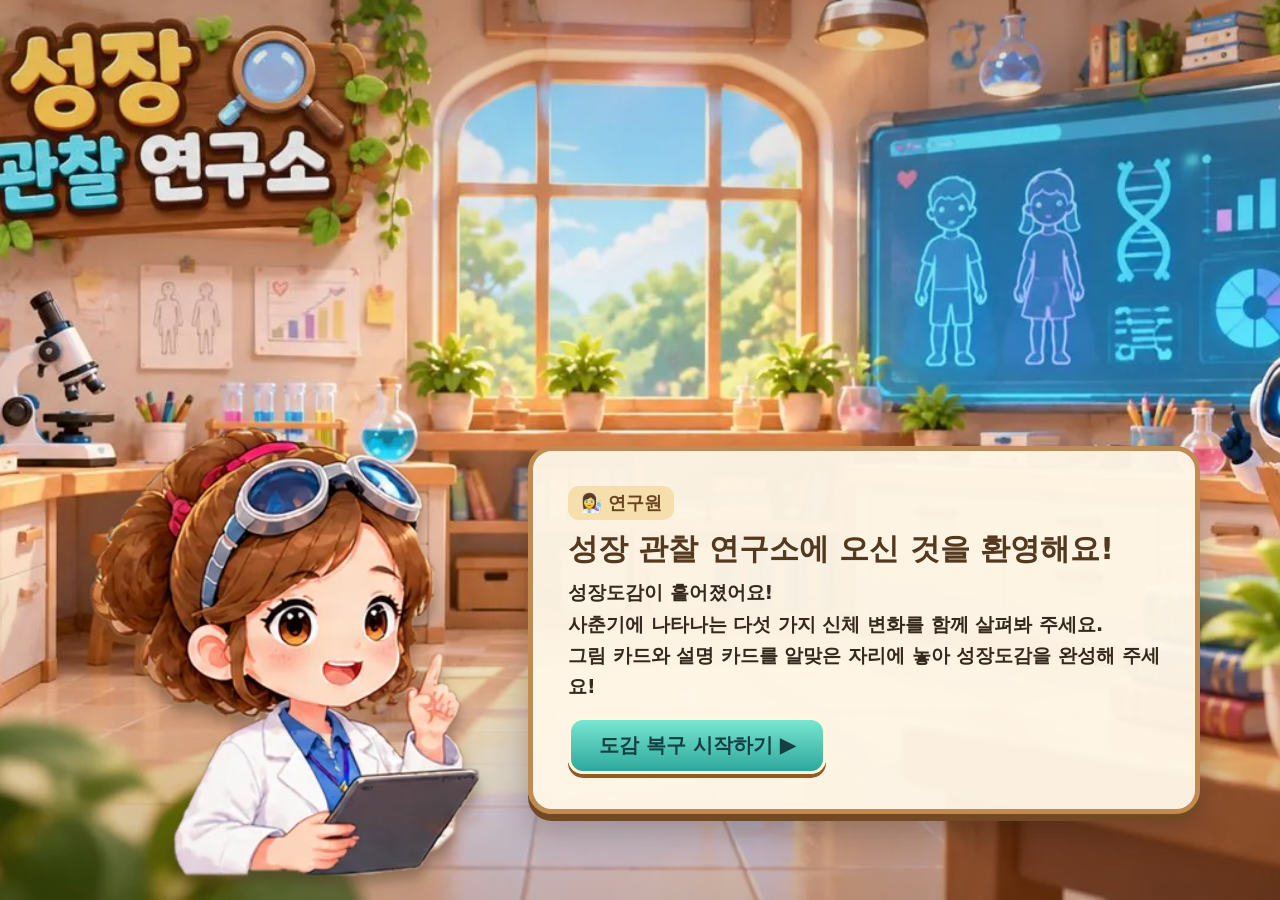
==== area1/index.html @ 95f6f426 "Add files via upload" ====
<!DOCTYPE html><html lang="ko"><head><meta charset="UTF-8"><meta name="viewport" content="width=device-width,initial-scale=1"><title>성장 관찰 연구소 | 15차 구조 개선</title>
<style>
*{box-sizing:border-box}body{margin:0;font-family:system-ui,'Apple SD Gothic Neo','Malgun Gothic',sans-serif;color:#35291e;background:#b7d6d2}button{font:inherit;cursor:pointer}button:focus-visible{outline:4px solid #1766af;outline-offset:2px}.scene{min-height:100vh;background:linear-gradient(#173f4b55,#15374488),url('[data-uri]') center/cover fixed;padding:16px}.shell{max-width:1400px;margin:auto}.top{display:flex;align-items:center;justify-content:space-between;gap:12px;flex-wrap:wrap;background:#fff6dcf0;border:4px solid #8f653c;border-radius:18px;padding:12px 20px;margin-bottom:15px;box-shadow:0 6px 0 #4e34217d}.top h1{font-size:clamp(19px,2.7vw,29px);margin:0;font-weight:950}.top .count{font-weight:900;color:#146b7d}.note{background:#fff6dfed;border-radius:14px;border:3px solid #af8652;padding:12px 17px;margin:10px auto;font-weight:800;font-size:15px;line-height:1.5}.board-scroll{width:100%;overflow-x:auto;overscroll-behavior-x:contain;border-radius:18px}.board{position:relative;min-width:920px;aspect-ratio:1774/887;background:url('[data-uri]') center/100% 100% no-repeat;border-radius:18px;box-shadow:0 12px 35px #10232f78}.drop{position:absolute;border:3px dashed transparent;border-radius:13px;background:#fff8df13;display:flex;align-items:center;justify-content:center;overflow:hidden;font-size:14px;font-weight:800;transition:background .15s}.drop.picture{top:42.2%;height:21.4%}.drop.description{top:66.7%;height:16.7%}.drop.good{background:#ecfff0ef;border:3px solid #499b70}.drop.hover{background:#dcfaffd0;border:3px solid #297cbd}.drop img{width:100%;height:100%;object-fit:contain;background:#fffbf3}.drop span{padding:5px;font-size:clamp(10px,1.2vw,15px);color:#304250;line-height:1.3;background:#fffffff2;border-radius:7px;text-align:center}.dock{background:linear-gradient(#f8e8c9,#d7ad7c);border:5px solid #865431;border-radius:19px;padding:13px;margin:16px 0;box-shadow:0 7px 0 #57351f}.dockhead{display:flex;gap:10px;align-items:center;justify-content:space-between;flex-wrap:wrap;font-weight:950;margin-bottom:10px}.toggle{border:2px solid #d6f8ff;background:#176581;color:white;border-radius:12px;padding:10px 16px;font-weight:900}.cards{display:grid;grid-template-columns:repeat(5,minmax(0,1fr));gap:12px}.card{min-width:0;height:150px;touch-action:none;user-select:none;display:flex;flex-direction:column;align-items:center;justify-content:center;gap:6px;border:3px solid #f9fbfa;background:#fffaf0;border-radius:15px;padding:7px;box-shadow:0 5px 0 #8e6547;font-weight:800;line-height:1.35;text-align:center}.card img{height:105px;max-width:100%;object-fit:contain;pointer-events:none}.card.text{background:#eff8ff;font-size:15px;padding:13px}.card.selected{outline:5px solid #ffb63c}.card.used{visibility:hidden}.card.dragging{opacity:.2}.feedback{background:#fff4dd;border:3px solid #bc8b50;border-radius:14px;padding:12px;font-weight:800;min-height:48px}.buttons{display:flex;justify-content:flex-end;gap:10px;flex-wrap:wrap;margin:14px 0}.btn{border:3px solid #fff1d7;background:linear-gradient(#ffdf7d,#e8a13a);border-radius:15px;padding:12px 20px;font-weight:950;box-shadow:0 4px 0 #8f5c27;min-height:48px}.btn:disabled{background:#aaa;box-shadow:none}.btn.alt{background:linear-gradient(#b7f0e2,#69b9b2);color:#135e64}.modalwrap{position:fixed;inset:0;background:#0d233ac2;display:grid;place-items:center;padding:15px;z-index:50}.modal{max-height:90vh;overflow:auto;background:linear-gradient(#fff7e7,#efcf9e);border:9px solid #925e38;border-radius:22px;padding:22px;width:min(550px,100%);text-align:center;box-shadow:0 20px 55px #0512219e}.modal h2{margin:4px 0 12px}.modal img{width:150px;height:160px;object-fit:contain;background:#fffcf5;border:3px solid #dfb987;border-radius:12px}.modal p{font-weight:800;font-size:17px;line-height:1.7}.hidden{display:none!important}.start,.finish{width:min(700px,100%);margin:8vh auto;background:#fff7df;border:7px solid #956137;border-radius:25px;padding:30px;text-align:center;box-shadow:0 20px 35px #14263088}.start h2,.finish h2{font-size:29px}.start p,.finish p{font-size:18px;line-height:1.7}.ghost{position:fixed;z-index:80;pointer-events:none;transform:translate(-50%,-50%);width:155px;box-shadow:0 10px 29px #1223338c}.ghost img{max-width:100%;max-height:120px}.foot{font-size:12px;text-align:center;color:#fff8e0;font-weight:650;margin:12px 0}@media(max-width:800px){.scene{padding:9px}.top{padding:9px 13px}.board{min-width:860px}.cards{grid-template-columns:repeat(3,minmax(0,1fr))}.card{height:130px}.card img{height:90px}.card.text{font-size:13px}.note{font-size:13px}}@media(prefers-reduced-motion:reduce){.drop{transition:none}}

/* Shared four-zone introduction template: same DOM pattern, unique art/character/text per room */
.scene.intro-active{background-image:url('[data-uri]')!important;background-position:center center!important;background-size:cover!important;background-attachment:scroll!important;min-height:100svh;padding:0}
.scene.intro-active .shell{max-width:none}
.scene.intro-active .top,.scene.intro-active .foot{display:none}
.intro-screen{min-height:100svh;display:flex;flex-direction:column;justify-content:space-between;gap:16px;padding:clamp(15px,2.2vw,30px);background:linear-gradient(to bottom,rgba(23,40,40,.13),transparent 38%,transparent 60%,rgba(38,29,21,.24))}
.intro-header{align-self:flex-start;max-width:85%;padding:13px 25px;color:#fffbee;background:linear-gradient(120deg,#785134,#9b6d3a);border:4px solid #e8c88d;border-radius:19px;box-shadow:0 5px 0 #543b28,0 10px 22px #16191955;text-shadow:0 2px 2px #593b29;font-size:clamp(20px,3vw,34px);font-weight:950}
.intro-dialog{display:grid;grid-template-columns:clamp(118px,17vw,212px) minmax(0,1fr);gap:clamp(9px,2.4vw,27px);align-items:end;width:min(970px,100%);margin:0 auto 2vh}
.intro-person{position:relative;align-self:end;background:linear-gradient(155deg,#fff7e3,#f2d2a7);border:6px solid #e7bc79;box-shadow:0 9px 0 #895a39,0 14px 25px #39241568;border-radius:46% 46% 24px 24px;overflow:hidden;min-height:clamp(146px,21vw,254px);display:flex;align-items:center;justify-content:center}
.intro-person img{width:100%;height:100%;position:absolute;inset:0;object-fit:cover;object-position:center top}
.intro-copy{background:#fffaf0f5;border:5px solid #bf8b50;border-radius:25px;padding:clamp(15px,2.5vw,27px);box-shadow:0 8px 0 #734924,0 16px 34px #2c211e55;position:relative}
.intro-copy:before{content:'';position:absolute;top:40%;left:-21px;border-right:20px solid #bf8b50;border-top:14px solid transparent;border-bottom:14px solid transparent}
.intro-copy .who{display:inline-block;color:#69441f;background:#f7dfad;border-radius:11px;padding:5px 12px;font-size:clamp(14px,1.5vw,18px);font-weight:950}
.intro-copy h2{margin:9px 0;color:#53391f;font-size:clamp(19px,2.5vw,30px);line-height:1.3}
.intro-copy p{margin:8px 0 14px;line-height:1.65;font-size:clamp(14px,1.8vw,19px);font-weight:720}
.intro-copy .btn{background:linear-gradient(#78e6d2,#2da89c);color:#153f42;border-color:#fff8d9;padding:12px 28px;font-size:clamp(16px,2vw,20px)}
@media(max-width:540px){.intro-screen{padding:12px}.intro-dialog{grid-template-columns:99px minmax(0,1fr);gap:7px;margin-bottom:10px}.intro-person{border-width:4px;min-height:160px}.intro-copy{padding:12px;border-width:3px;border-radius:17px}.intro-copy:before{display:none}.intro-copy h2{font-size:18px}.intro-copy p{font-size:13px;line-height:1.5}.intro-copy .btn{font-size:14px;padding:10px 12px}.intro-header{padding:9px 13px;max-width:100%;font-size:20px}}

/* 15: CLEAN APPROVED ASSETS AND FIT-TO-BOARD VISUALS */
.intro-dialog{grid-template-columns:clamp(210px,23vw,325px) minmax(0,1fr)!important;width:min(1140px,96%)!important;gap:15px!important;align-items:end!important;margin:0 auto 4vh!important}
.intro-person{height:clamp(270px,35vw,415px)!important;min-height:0!important;overflow:visible!important;background:transparent!important;border:0!important;border-radius:0!important;box-shadow:none!important;filter:drop-shadow(0 10px 7px #49352170)!important}
.intro-person img{display:block!important;width:100%!important;height:100%!important;object-fit:contain!important;object-position:center bottom!important;border:0!important;border-radius:0!important;clip-path:none!important;mask-image:none!important;-webkit-mask-image:none!important;opacity:1!important}
.intro-copy{position:relative;z-index:1}.intro-copy:before{display:none!important}
.board{min-width:880px!important;max-width:1400px!important;margin:auto!important;aspect-ratio:2 / 1!important}
.drop{padding:0!important;background:transparent!important;border:0!important;box-shadow:none!important;overflow:hidden!important;border-radius:8px!important}
.drop.picture{top:42.7%!important;height:23.0%!important}.drop.description{top:68.0%!important;height:15.5%!important}
.drop.good{background:transparent!important;outline:0!important}.drop.good.picture img{display:block!important;box-sizing:border-box!important;width:88%!important;height:93%!important;margin:3% auto!important;object-fit:contain!important;object-position:center!important;background:#fffdf7!important;border:2px solid #69a98b!important;border-radius:8px!important;mix-blend-mode:normal!important}
.drop.good.description span{display:flex!important;align-items:center!important;justify-content:center!important;width:92%!important;height:94%!important;margin:auto!important;padding:4px!important;overflow:hidden!important;background:#fffdfa!important;font-size:clamp(11px,1vw,15px)!important;line-height:1.25!important}
.drop.hover{background:#def8ffbb!important;outline:3px solid #2da5ca!important;outline-offset:-3px!important}
.dock{position:sticky!important;bottom:0!important;z-index:60!important;margin-top:0!important;box-shadow:0 -5px 25px #44311c70!important;background:#fcf1d9!important;padding:6px 10px!important;max-width:1400px!important;margin-left:auto!important;margin-right:auto!important}
.dock .dockhead{margin:0 0 3px!important;padding:0!important}
.dock .cards{display:grid!important;grid-template-columns:repeat(5,minmax(0,1fr))!important;gap:7px!important;overflow:visible!important;padding:3px!important}
.dock .card{display:flex!important;align-items:center!important;justify-content:center!important;min-width:0!important;width:100%!important;max-width:none!important;height:174px!important;min-height:174px!important;padding:4px!important;touch-action:none!important;user-select:none!important;-webkit-user-select:none!important;-webkit-touch-callout:none!important;overflow:hidden!important}
.dock .card img{width:100%!important;height:155px!important;object-fit:contain!important;pointer-events:none!important;-webkit-user-drag:none!important}
.dock .card.text{font-size:clamp(12px,1.3vw,18px)!important;line-height:1.35!important;padding:5px!important}
.ghost{z-index:100000!important;position:fixed!important;width:160px!important;height:160px!important;transform:translate(-50%,-50%) scale(.9)!important;pointer-events:none!important;opacity:.94!important}
.ghost img{max-height:140px!important;width:100%!important;object-fit:contain!important}
.time-zone{max-width:1100px;margin:30px auto;background:#fff9ec;border:5px solid #bd9256;box-shadow:0 9px 0 #84603b;border-radius:24px;padding:22px;text-align:center}.time-stage{display:flex;justify-content:space-around;align-items:end;height:300px;background:linear-gradient(#e7f6ff,#e7f1de);border-radius:18px;border-bottom:7px solid #a0b08c;margin:17px 0}.time-person{width:30%;height:100%;display:flex;flex-direction:column;justify-content:end;align-items:center}.time-shape{font-size:95px;transform-origin:bottom;transition:transform .8s ease}.time-age{display:inline-block;font-size:28px;padding:9px 22px;background:#d8f5ff;border-radius:18px}.time-actions{display:flex;gap:12px;justify-content:center}.time-question{padding:14px;margin:15px auto;background:white;border-radius:17px;max-width:800px}.time-question button{display:block;width:95%;font-size:17px;background:#ecf9ff;padding:12px;margin:7px auto;border:2px solid #b1d4e2;border-radius:12px;color:#2a4b57}
@media(max-width:700px){.intro-dialog{grid-template-columns:130px minmax(0,1fr)!important;width:98%!important;gap:4px!important}.intro-person{height:235px!important}.dock .card{height:140px!important;min-height:140px!important}.dock .card img{height:121px!important}.board{min-width:800px!important}}

/* 1구역 안내 장면: 하단 정렬로 확실하게 내리기. 다른 구역과 같은 가로 화면 구도 */
.scene.intro-active .intro-screen{justify-content:flex-end!important; min-height:100svh!important; box-sizing:border-box!important; padding-bottom:clamp(10px,2.5vh,24px)!important}
.scene.intro-active .intro-dialog{position:relative!important;top:auto!important; transform:none!important; margin:0 auto 0!important; align-items:end!important}
@media(max-height:600px){.scene.intro-active .intro-person{height:min(60vh,375px)!important}.scene.intro-active .intro-copy{padding:clamp(12px,2vh,22px)!important}}
</style><style id="clean-board-image-fix">
/* 도감판 원본 상단 인물·간판 제거: 카드 5열과 배치 좌표만 보존 */
.board{aspect-ratio:1420/510!important;}
.drop.picture{top:20.22941%!important;height:32.01961%!important;}
.drop.description{top:55.45098%!important;height:21.57843%!important;}
</style>
<style id="modal-mobile-accessibility-fix">
/* Keep the completion/description popup fully usable on landscape phones and tablets. */
#modal.modalwrap{position:fixed!important;inset:0!important;z-index:12000!important;display:flex;align-items:center;justify-content:center;overflow:hidden;padding:clamp(6px,1.4vmin,15px)!important;}
#modal.modalwrap.hidden{display:none!important;}
#modal .modal{display:flex;flex-direction:column;align-items:center;overflow-y:auto;overscroll-behavior:contain;width:min(550px,96vw)!important;max-height:calc(100dvh - 20px)!important;max-height:calc(100svh - 20px)!important;padding:clamp(8px,2vh,18px)!important;border-width:clamp(4px,1.4vh,9px)!important;}
#modal .modal h2{font-size:clamp(16px,3.4vh,26px)!important;line-height:1.2!important;margin:0 0 5px!important;flex-shrink:0;}
#modal .modal img{width:auto!important;max-width:38vw!important;height:auto!important;max-height:clamp(65px,22vh,155px)!important;object-fit:contain!important;flex-shrink:1;}
#modal .modal p{font-size:clamp(13px,2.8vh,17px)!important;line-height:1.35!important;margin:5px 0!important;flex-shrink:1;}
#modal #close{position:sticky!important;bottom:0!important;z-index:3!important;flex-shrink:0!important;margin-top:8px!important;padding:10px 14px!important;min-height:43px!important;max-width:100%!important;box-shadow:0 3px 0 #8f5c27!important;}
/* The clipped metallic loops are no longer part of the board image. */
.board{aspect-ratio:1420/494!important;}
.drop.picture{top:17.64777%!important;height:33.05695%!important;}
.drop.description{top:54.02186%!important;height:22.27733%!important;}
</style>
</head><body><div class="scene intro-active"><div class="shell"><header class="top"><h1>🔬 성장 관찰 연구소 · 성장 도감 복구하기</h1><span class="count" id="count">복구한 도감 0 / 5</span></header><section class="intro-screen" id="start" aria-label="성장 관찰 연구소 안내"><div class="intro-dialog"><div class="intro-person"><img src="[data-uri]" alt="성장 관찰 연구소의 안내 연구원"></div><div class="intro-copy"><span class="who">👩‍🔬 연구원</span><h2>성장 관찰 연구소에 오신 것을 환영해요!</h2><p>성장도감이 흩어졌어요!<br>사춘기에 나타나는 <b>다섯 가지 신체 변화</b>를 함께 살펴봐 주세요.<br>그림 카드와 설명 카드를 알맞은 자리에 놓아 성장도감을 완성해 주세요!</p><button class="btn" id="begin" type="button">도감 복구 시작하기 ▶</button></div></div></section><main id="game" class="hidden"><div class="note">🧪 그림 카드와 설명 카드를 <b>각각</b> 맞는 칸에 넣어 주세요. 카드를 누르고 빈칸을 눌러도 됩니다. 가로로 넓은 도감은 옆으로 움직여 볼 수 있어요.</div><div class="board-scroll"><div class="board" id="board"></div></div><section class="dock"><div class="dockhead"><span>🃏 연구 자료 카드 보관함</span><button class="toggle" id="switch" type="button">설명 카드 보기 →</button></div><div class="cards" id="cards"></div></section><div class="feedback" id="feedback" role="status">그림 카드를 선택해 알맞은 칸에 넣어 주세요.</div><div class="buttons"><button class="btn" type="button" id="finish" disabled>미션 완료 ✓</button></div></main><section class="finish hidden" id="end"><h2>🎉 성장 도감 복구 완료!</h2><p>사춘기의 다양한 신체 변화를 알아봤어요.<br>다음 미션에서는 사람마다 성장하는 시기와 속도가 다르다는 사실을 관찰해요.</p><button class="btn" id="restart">🚀 미션 2로 이동하기 ▶</button></section><section class="time-zone hidden" id="time"><h2>⏳ 미션 2 · 성장 타임머신</h2><p>세 친구가 서로 다른 시기와 속도로 성장하는 모습을 관찰해 보세요.</p><strong class="time-age" id="timeAge">10세</strong><div class="time-stage"><div class="time-person"><span class="time-shape" id="timeP1">🧒🏻</span><b>하늘</b></div><div class="time-person"><span class="time-shape" id="timeP2">👧🏻</span><b>서윤</b></div><div class="time-person"><span class="time-shape" id="timeP3">🧑🏻</span><b>도윤</b></div></div><div class="time-actions"><button class="btn" type="button" id="timePlay">▶ 성장 관찰 시작!</button><button class="btn alt" type="button" id="timeAgain">↻ 다시 관찰하기</button></div><div class="time-question hidden" id="timeQuestion"><h3>🔍 세 친구의 성장을 통해 알 수 있는 사실은?</h3><button data-answer="0">① 누구나 같은 시기에 같은 속도로 성장해요.</button><button data-answer="1">② 성장하는 시기와 속도는 사람마다 달라요.</button><button data-answer="0">③ 키가 큰 친구는 언제나 가장 빨리 성장해요.</button></div><p id="timeResult" role="status"></p></section><div class="foot">이 파일은 미션 1 기능·그래픽 통합 테스트입니다. 성장 타임머신은 아직 연결되지 않았습니다.</div></div></div><div class="modalwrap hidden" id="modal" role="dialog" aria-modal="true" aria-labelledby="modalTitle"><div class="modal"><h2 id="modalTitle"></h2><img id="modalImage" alt="사춘기 변화 그림"><p id="modalText"></p><button class="btn" type="button" id="close">확인하고 계속하기 →</button></div></div><script>
(()=>{const data=[{id:'height',name:'키와 몸무게 변화',short:'사춘기에는 키와 몸무게가 증가할 수 있어요.',detail:'사춘기에는 키와 몸무게가 빠르게 증가할 수 있어요.'},{id:'skin',name:'땀과 피지 분비 증가',short:'땀과 피지 분비가 활발해져 여드름이 생길 수 있어요.',detail:'사춘기에는 땀과 피지 분비가 활발해져 여드름이 생기기도 해요.'},{id:'voice',name:'목소리 변화',short:'사춘기에는 목소리가 굵어지는 변성기가 나타날 수 있어요.',detail:'사춘기에는 목소리가 굵어지는 변화가 나타날 수 있어요.'},{id:'hair',name:'음모와 겨드랑이 털',short:'생식기 주변과 겨드랑이에 털이 날 수 있어요.',detail:'사춘기에는 생식기 주변과 겨드랑이에 털이 자랄 수 있어요.'},{id:'chest',name:'유방과 골반 발달',short:'유방이 발달하고 골반이 커질 수 있어요.',detail:'사춘기에는 유방이 발달하고 골반이 커지는 등의 변화가 나타날 수 있어요.'}];const pics=['[data-uri]','[data-uri]','[data-uri]','[data-uri]','[data-uri]'];const $=id=>document.getElementById(id),board=$('board'),bank=$('cards');let placed={},done=new Set(),mode='picture',chosen=null,locked=false,drag=null;data.forEach(d=>placed[d.id]={picture:false,description:false});const xs=[4.3,23.5,42.6,61.7,80.9],w=14.5;
const shuffleIds=ids=>{
  const a=[...ids];
  for(let i=a.length-1;i>0;i--){
    const j=Math.floor(Math.random()*(i+1));
    [a[i],a[j]]=[a[j],a[i]];
  }
  if(a.every((x,i)=>x===ids[i]))a.push(a.shift());
  return a;
};
const pictureOrder=shuffleIds(data.map(d=>d.id));
const textOrder=shuffleIds(data.map(d=>d.id));

function render(){board.replaceChildren();data.forEach((d,i)=>{['picture','description'].forEach(k=>{const t=document.createElement('button');t.type='button';t.className='drop '+k+(placed[d.id][k]?' good':'');t.style.left=xs[i]+'%';t.style.width=w+'%';t.dataset.id=d.id;t.dataset.kind=k;t.setAttribute('aria-label',d.name+' '+(k==='picture'?'그림':'설명')+' 카드 칸');if(placed[d.id][k]){if(k==='picture'){let im=document.createElement('img');im.src=pics[i];im.alt=d.name;t.append(im)}else{const s=document.createElement('span');s.textContent=d.short;t.append(s)}}t.addEventListener('click',()=>place(d.id,k));board.append(t)})});$('count').textContent='복구한 도감 '+done.size+' / 5';$('finish').disabled=done.size!==5;$('switch').textContent=mode==='picture'?'설명 카드 보기 →':'← 그림 카드 보기';bank.replaceChildren();(mode==='picture'?pictureOrder:textOrder).forEach(id=>{const i=data.findIndex(d=>d.id===id),d=data[i];if(placed[d.id][mode])return;const b=document.createElement('button');b.type='button';b.className='card '+(mode==='description'?'text':'')+(chosen?.id===d.id&&chosen?.kind===mode?' selected':'');b.dataset.id=d.id;b.dataset.kind=mode;b.setAttribute('aria-label',d.name+' '+(mode==='picture'?'그림':'설명')+' 카드');if(mode==='picture'){const im=document.createElement('img');im.src=pics[i];im.alt=d.name;b.append(im)}else b.textContent=d.short;b.addEventListener('click',()=>{chosen={id:d.id,kind:mode};render();$('feedback').textContent='카드를 선택했어요. 도감 빈칸을 터치하거나 카드를 끌어다 놓으세요.'});bank.append(b)})}
function place(id,k){if(locked)return;if(!chosen){$('feedback').textContent='먼저 아래 카드 보관함에서 카드를 선택해 주세요.';return}if(chosen.kind!==k){$('feedback').textContent='그림 카드는 그림 칸에, 설명 카드는 설명 칸에 넣어 주세요.';return}if(placed[id][k]){$('feedback').textContent='이미 완성한 칸이에요.';return}if(chosen.id!==id){$('feedback').textContent='앗, 이 자리는 아니에요. 위쪽 항목을 다시 살펴보세요.';return}placed[id][k]=true;chosen=null;let d=data.find(x=>x.id===id);if(placed[id].picture&&placed[id].description){done.add(id);locked=true;$('modalTitle').textContent='✨ '+d.name+' · 도감 복구 성공!';$('modalImage').src=pics[data.findIndex(x=>x.id===id)];$('modalText').textContent=d.detail;$('modal').classList.remove('hidden');$('close').focus()}else $('feedback').textContent='좋아요! 같은 항목의 나머지 카드도 채워 보세요.';render()}
$('begin').addEventListener('click',()=>{$('start').classList.add('hidden');document.querySelector('.scene').classList.remove('intro-active');$('game').classList.remove('hidden');render()});$('switch').addEventListener('click',()=>{mode=mode==='picture'?'description':'picture';chosen=null;render()});$('close').addEventListener('click',()=>{locked=false;$('modal').classList.add('hidden');if(done.size===5)$('feedback').textContent='도감의 다섯 항목을 모두 복구했어요! 미션 완료 버튼을 눌러 주세요.'});$('finish').addEventListener('click',()=>{$('modal').classList.add('hidden');$('game').classList.add('hidden');$('end').classList.remove('hidden')});$('restart').addEventListener('click',()=>{$('end').classList.add('hidden');$('time').classList.remove('hidden');$('time').scrollIntoView({behavior:'smooth',block:'start'});});
// Pointer drag with touchscreen touch-action disabled on cards
let pointer=null;bank.addEventListener('pointerdown',e=>{const tile=e.target.closest('.card');if(!tile||e.button>0)return;pointer={id:e.pointerId,tile,startX:e.clientX,startY:e.clientY,active:false,ghost:null};});window.addEventListener('pointermove',e=>{if(!pointer||e.pointerId!==pointer.id)return;let p=pointer;if(!p.active&&Math.hypot(e.clientX-p.startX,e.clientY-p.startY)>9){p.active=true;let g=p.tile.cloneNode(true);g.classList.add('ghost');g.setAttribute('aria-hidden','true');document.body.append(g);p.ghost=g;p.tile.classList.add('dragging')}if(p.active){e.preventDefault();p.ghost.style.left=e.clientX+'px';p.ghost.style.top=e.clientY+'px';board.querySelectorAll('.hover').forEach(el=>el.classList.remove('hover'));let slot=document.elementFromPoint(e.clientX,e.clientY)?.closest('.drop');if(slot)slot.classList.add('hover')}},{passive:false});window.addEventListener('pointerup',e=>{if(!pointer||e.pointerId!==pointer.id)return;let p=pointer;pointer=null;board.querySelectorAll('.hover').forEach(el=>el.classList.remove('hover'));if(p.active){let slot=document.elementFromPoint(e.clientX,e.clientY)?.closest('.drop');p.ghost.remove();p.tile.classList.remove('dragging');if(slot){chosen={id:p.tile.dataset.id,kind:p.tile.dataset.kind};place(slot.dataset.id,slot.dataset.kind)}else $('feedback').textContent='도감의 알맞은 빈칸에서 손을 떼어 주세요.'}});window.addEventListener('pointercancel',()=>{pointer?.ghost?.remove();pointer=null});

let tt=null,ageFrame=0;const ratios=[[.80,.75,.86],[.86,.78,.87],[.91,.85,.90],[1.01,.94,.91],[1.05,1.03,.98]];
function timeFrame(n){$('timeAge').textContent=(n+10)+'세';for(let j=1;j<=3;j++)$('timeP'+j).style.transform='scale('+ratios[n][j-1]+')'}
function timePlay(){if(tt)clearInterval(tt);ageFrame=0;timeFrame(0);$('timeResult').textContent='';$('timeQuestion').classList.add('hidden');$('timePlay').disabled=true;tt=setInterval(()=>{ageFrame++;timeFrame(ageFrame);if(ageFrame>=4){clearInterval(tt);tt=null;$('timePlay').disabled=false;$('timeQuestion').classList.remove('hidden')}},900)}
$('timePlay').addEventListener('click',timePlay);$('timeAgain').addEventListener('click',timePlay);
$('timeQuestion').addEventListener('click',e=>{let b=e.target.closest('[data-answer]');if(!b)return;if(b.dataset.answer==='1'){$('timeResult').textContent='🎉 정답! 성장하는 시기와 속도는 사람마다 달라요. 성장의 열쇠를 획득했어요!';$('timeQuestion').classList.add('hidden')}else $('timeResult').textContent='다시 한번 생각해 보세요. 세 친구는 각자 다른 속도로 성장했어요.'});timeFrame(0);
})();</script>
<style id="integrated-missions-style">
#mission2Mount{position:fixed;inset:0;z-index:9000;background:#182e3b;display:none}
#mission2Mount.open{display:block}
#mission2Frame{display:block;width:100%;height:100%;border:0}
#masterKeyFinish{position:fixed;inset:0;z-index:10000;display:none;
align-items:center;justify-content:center;padding:18px;background:rgba(21,35,49,.82);
font-family:inherit}
#masterKeyFinish.show{display:flex}
.masterPanel{width:min(92vw,700px);max-height:95vh;overflow:auto;text-align:center;
padding:clamp(19px,3.5vw,36px);border:8px ridge #b88447;border-radius:26px;
background:linear-gradient(155deg,#fff5de,#f8dfbd);
box-shadow:0 15px 45px #0008;color:#61432c}
.masterPanel h2{font-size:clamp(24px,4vw,40px);margin:0 0 8px}
.masterPanel p{font-size:clamp(15px,2vw,21px);line-height:1.5;margin:6px auto 12px}
.keyStage{margin:0 auto;width:min(66vw,290px);height:225px;display:flex;
align-items:center;justify-content:center;background:radial-gradient(ellipse,#ffb3cead,transparent 70%)}
.keyStage svg{width:94%;height:94%;filter:drop-shadow(0 12px 6px #6e4c4c77);
animation:liftKey 1.6s ease-in-out infinite alternate}
@keyframes liftKey{from{transform:translateY(7px) rotate(-9deg)}to{transform:translateY(-8px) rotate(-5deg)}}
.keyChip{display:inline-block;background:#ffdeeb;color:#9c2864;border:2px solid #d98ab1;
border-radius:100px;padding:5px 18px;font-weight:800}
.masterPanel button{margin-top:12px;padding:12px 35px;border:0;border-radius:18px;
color:white;font-size:20px;font-weight:900;background:linear-gradient(#69b585,#2b855c);
box-shadow:0 5px #155d39;cursor:pointer}
/* 승인된 A안 열쇠 일러스트 */
.keyStage {height:255px;width:min(73vw,300px);border-radius:24px;overflow:hidden;
  background:radial-gradient(ellipse,#fff4cf,#f9dfbd 76%);box-shadow:inset 0 0 22px #d3a57544}
.keyStage .storybookKey {width:100%;height:100%;object-fit:contain;display:block;
  animation:storybookKeyFloat 2.2s ease-in-out infinite alternate}
@keyframes storybookKeyFloat {
  from {transform:translateY(4px) scale(.97)}
  to {transform:translateY(-4px) scale(1.02)}
}
</style>
<div id="mission2Mount"><iframe id="mission2Frame" title="성장 관찰 연구소 두 번째 미션"></iframe></div>
<div id="masterKeyFinish" role="dialog" aria-modal="true" aria-labelledby="masterKeyTitle"><div class="masterPanel officialReward" aria-label="성장 관찰 연구소 탐험 완료"><img src="[data-uri]" alt="성장 관찰 연구소 탐험 완료! 첫 번째 성장의 열쇠 획득. 마을지도로 돌아가기" class="officialRewardImage"><h2 id="masterKeyTitle" class="srOnly">성장 관찰 연구소 탐험 완료!</h2><button id="masterFinishButton" class="officialRewardAction" aria-label="첫 번째 성장의 열쇠 획득, 탐험 완료"></button></div></div>
<script id="integrated-missions-bridge">
(function(){
 const restart=document.getElementById('restart');
 const mount=document.getElementById('mission2Mount');
 const frame=document.getElementById('mission2Frame');
 const finish=document.getElementById('masterKeyFinish');
 let entered=false,completed=false;
 restart.addEventListener('click',function(e){
   e.stopImmediatePropagation();e.preventDefault();
   document.getElementById('end').classList.add('hidden');
   entered=true;mount.classList.add('open');
   if(!frame.srcdoc) frame.srcdoc="<!doctype html><html lang=\"ko\"><head><meta charset=\"UTF-8\"><meta name=\"viewport\" content=\"width=device-width,initial-scale=1\"><title>성장 관찰 연구소 · 성장 타임머신<\/title><style>*{box-sizing:border-box}body{margin:0;font-family:system-ui,'Pretendard',sans-serif;background:#f5e8d8;color:#382a20}.wrap{max-width:1350px;margin:auto;padding:12px}.scene{position:relative;width:100%;aspect-ratio:3/2;overflow:hidden;border-radius:20px;background-size:100% 100%;box-shadow:0 10px 22px #63452e4a}.actor{position:absolute;bottom:39.7%;height:0;width:0;transform:translateX(-50%);pointer-events:none}.actor img{position:absolute;bottom:0;left:0;transform:translateX(-50%);height:auto;width:auto;max-width:none;will-change:height,opacity;pointer-events:none;filter:drop-shadow(0 3px 3px #243a4a48)}.actor [data-layer='1']{opacity:0}.actor::after{display:none}.actor[data-i='0']{left:24.2%}.actor[data-i='1']{left:49.8%}.actor[data-i='2']{left:75.3%}.bottom{position:absolute;left:5.2%;top:76.2%;width:89.4%;height:15.4%;display:flex;align-items:center;justify-content:center;gap:8px;flex-wrap:wrap;padding:1%;color:#684228}.age{font-size:clamp(20px,3.5vw,44px);font-weight:1000;color:#177a9b;white-space:nowrap}.btn{border:0;border-bottom:4px solid #158a7a;border-radius:13px;padding:clamp(6px,.9vw,15px) clamp(10px,1.2vw,24px);font-weight:900;font-size:clamp(12px,1.4vw,19px);cursor:pointer;background:linear-gradient(#7ae2cf,#28b5ac);color:#104d49}.btn:disabled{opacity:.5}.progress{width:110px;height:9px;border-radius:9px;background:#d7c3ad;overflow:hidden}.fill{width:0;height:100%;background:#44b9c0}.intro{position:absolute;inset:0;background:#182f4330;z-index:8;display:flex;align-items:flex-end;justify-content:center;padding:2% 4% 14%}.guide{max-height:64%;width:auto;max-width:25%;object-fit:contain;align-self:flex-end;filter:drop-shadow(0 4px 6px #3335)}.dialog{background:#fffaf1;flex:1;max-width:67%;padding:clamp(12px,2.1vw,35px);border:5px solid #b68a51;border-radius:23px;box-shadow:0 7px 0 #8a663d;margin-bottom:3%}.dialog strong{font-size:clamp(18px,2.3vw,34px)}.dialog p{font-size:clamp(12px,1.5vw,20px);line-height:1.45}.quiz{position:fixed;z-index:9999;left:50%;top:50%;transform:translate(-50%,-50%);width:min(88vw,690px);max-height:88vh;overflow-y:auto;display:flex;flex-direction:column;align-items:stretch;justify-content:center;gap:12px;background:#fffaf2;border:5px solid #bfa37c;border-radius:22px;padding:clamp(16px,2.5vw,28px);color:#553b29;box-shadow:0 0 0 100vmax rgba(11,20,36,.64),0 18px 48px rgba(0,0,0,.35);text-align:center}.quiz strong{font-size:clamp(19px,2.2vw,25px);line-height:1.45}.quiz button{font-size:clamp(17px,1.9vw,22px);line-height:1.45;border-radius:12px;border:2px solid #a9c9d6;background:#e5f6fb;color:#314456;padding:12px 16px;min-height:54px;cursor:pointer}.quiz button:hover{background:#c4eef6}.result{text-align:center;font-weight:800;min-height:1.5em}.note{text-align:center;font-size:14px;color:#725d4c}.hidden{display:none!important}@media(max-width:690px){.scene{min-width:620px}.viewport{overflow-x:auto}.wrap{padding:3px}.dialog{border-width:3px;padding:10px}.intro{padding-bottom:12%}.guide{max-width:27%}}<\/style><style id=\"mission2-layout-fix\">\n/* Quiz remains outside the time capsule and never obscures age/replay controls. */\n.quiz{position:fixed!important;inset:auto!important;left:50%!important;top:50%!important;transform:translate(-50%,-50%)!important;width:min(88vw,680px)!important;max-height:88dvh!important;overflow-y:auto!important;margin:0!important;padding:clamp(15px,3vh,25px)!important;display:flex;flex-direction:column;align-items:stretch;gap:10px;background:linear-gradient(180deg,#fffaf0,#f6ead5);border:4px solid #b68a51;border-radius:20px;box-shadow:0 0 0 100vmax rgba(16,28,45,.67),0 12px 45px rgba(0,0,0,.4);color:#553b29;font-family:inherit;z-index:99999!important}\n.quiz.hidden{display:none!important}\n\n.quiz strong{text-align:center;font-size:clamp(16px,2vw,24px)}\n.quiz button{font-family:inherit;font-weight:750;text-align:left;font-size:clamp(14px,1.5vw,19px);padding:12px 16px;border:2px solid #bfa37c;border-radius:12px;background:#fffdf7;color:#553b29;cursor:pointer}\n.quiz button:hover,.quiz button:focus-visible{background:#e4f5ef;border-color:#58b7a9}\n.result{font-size:clamp(15px,1.6vw,21px);margin:12px 0;}\n<\/style><style id=\"mission2-final-name-and-complete\">\n.nameplate{position:absolute;top:10.2%;transform:translate(-50%,-50%);\n  z-index:4;pointer-events:none;color:#fffaf5;font-family:inherit;\n  font-size:clamp(13px,1.7vw,27px);font-weight:900;line-height:1.15;\n  text-shadow:0 2px 4px #172438,0 0 9px #233c6b;\n  text-align:center;white-space:nowrap}\n.nameplate[data-i=\"0\"]{left:25.1%}\n.nameplate[data-i=\"1\"]{left:50%}\n.nameplate[data-i=\"2\"]{left:74.8%}\n.mission-finish{position:absolute;inset:0;z-index:15;display:flex;\n  align-items:center;justify-content:center;padding:20px;\n  background:rgba(20,39,56,.55);animation:finishFade .5s ease-out}\n.mission-finish-card{width:min(88%,620px);text-align:center;\n  border:5px solid #b58a52;background:linear-gradient(#fffdf5,#faebd5);\n  border-radius:26px;padding:clamp(22px,4vw,46px);\n  box-shadow:0 10px 0 #7f603c,0 18px 38px #1726385c;\n  color:#57412e;font-family:inherit}\n.mission-finish-card h2{font-size:clamp(27px,3.6vw,49px);margin:0 0 18px}\n.mission-finish-card p{font-size:clamp(16px,2vw,25px);font-weight:750;\n  line-height:1.6;margin:0}\n@keyframes finishFade{from{opacity:0}to{opacity:1}}\n<\/style><\/head><body><main class=\"wrap\"><div class=\"viewport\"><div class=\"scene\" id=\"scene\" style=\"background-image:url('[data-uri]')\"><div class=\"nameplate\" data-i=\"0\">서윤<\/div><div class=\"nameplate\" data-i=\"1\">하늘<\/div><div class=\"nameplate\" data-i=\"2\">도윤<\/div><div class=\"actor\" data-i=\"0\" data-name=\"서윤\"><img data-layer=\"0\"><img data-layer=\"1\"><\/div><div class=\"actor\" data-i=\"1\" data-name=\"하늘\"><img data-layer=\"0\"><img data-layer=\"1\"><\/div><div class=\"actor\" data-i=\"2\" data-name=\"도윤\"><img data-layer=\"0\"><img data-layer=\"1\"><\/div><div class=\"bottom\"><strong id=\"age\" class=\"age\">10세<\/strong><div class=\"progress\"><div id=\"fill\" class=\"fill\"><\/div><\/div><button class=\"btn\" id=\"start\">▶ 성장 관찰 시작하기<\/button><button class=\"btn\" id=\"replay\">↻ 다시 관찰<\/button><\/div><div class=\"intro\" id=\"intro\"><img class=\"guide\" src=\"[data-uri]\" alt=\"성장 관찰 연구소 연구원\"><div class=\"dialog\"><strong>⏳ 성장 타임머신에 오신 것을 환영해요!<\/strong><p>세 친구가 각각 다른 시기와 속도로 자라는 모습을 함께 관찰해 보세요. 처음 키가 작았던 친구가 나중에 다른 친구를 추월할 수도 있어요!<\/p><button class=\"btn\" id=\"introStart\">성장 관찰 시작하기 ▶<\/button><\/div><\/div><div class=\"mission-finish hidden\" id=\"missionFinish\" role=\"status\"><div class=\"mission-finish-card\"><h2>🎉 미션 완료!<\/h2><p>세 친구의 성장을 관찰하고<br>성장 시기와 속도가 사람마다 다르다는 사실을 발견했어!<br><br>성장 관찰 성공!<\/p><\/div><\/div><\/div><\/div><div class=\"quiz hidden\" id=\"quiz\"><strong>🔍 세 친구의 성장에서 알 수 있는 사실은?<\/strong><button data-answer=\"0\">모두 같은 속도로 성장해요.<\/button><button data-answer=\"1\">성장하는 시기와 속도는 사람마다 달라요.<\/button><button data-answer=\"0\">처음 큰 친구가 항상 가장 커요.<\/button><\/div><p class=\"result\" id=\"result\" role=\"status\"><\/p><p class=\"note\">실제 성장 기준이 아닌, 개인차를 이해하기 위한 가상 사례야. 캐릭터와 배경은 서로 분리된 그림이야.<\/p><\/main><script>(()=>{'use strict';const $=x=>document.getElementById(x),actors=[...document.querySelectorAll('.actor')],images=[[\"[data-uri]\", \"[data-uri]\", \"[data-uri]\", \"[data-uri]\", \"[data-uri]\"], [\"[data-uri]\", \"[data-uri]\", \"[data-uri]\", \"[data-uri]\", \"[data-uri]\"], [\"[data-uri]\", \"[data-uri]\", \"[data-uri]\", \"[data-uri]\", \"[data-uri]\"]];const curves=[[0,.75,.93,.98,1],[0,.09,.68,.9,1],[0,.03,.17,.55,1]];const starts=[.67,.55,.6],ends=[.78,.97,1.14];let frame=0,started=0,running=false;const DURATION=9000;const smooth=t=>t*t*(3-2*t);function curve(points,p){const scaled=Math.max(0,Math.min(4,p*4)),k=Math.floor(scaled);return k>=4?points[4]:points[k]+(points[k+1]-points[k])*smooth(scaled-k)}function draw(u){u=Math.min(1,Math.max(0,u));const sceneWidth=$('scene').getBoundingClientRect().width;const ratio=sceneWidth/1536;const pos=u*4;const stage=Math.min(3,Math.floor(pos));const part=u>=1?1:smooth(pos-stage);const alpha=Math.min(1,part);actors.forEach((el,i)=>{const img0=el.children[0],img1=el.children[1];const height=(220+170*(starts[i]+(ends[i]-starts[i])*curve(curves[i],u)))*ratio;img0.src=images[i][stage];img1.src=images[i][Math.min(stage+1,4)];img0.style.height=height+'px';img1.style.height=height+'px';img0.style.opacity=String(1-alpha);img1.style.opacity=String(alpha)});$('age').textContent=(10+Math.min(4,Math.floor(pos)))+'세';$('fill').style.width=(u*100)+'%'}function stop(){cancelAnimationFrame(frame);running=false;$('start').disabled=false;$('replay').disabled=false}function play(){stop();$('intro').classList.add('hidden');$('quiz').classList.add('hidden');$('result').textContent='';$('start').disabled=true;$('replay').disabled=true;running=true;started=performance.now();function tick(now){let u=Math.min(1,(now-started)/DURATION);draw(u);if(u<1&&running)frame=requestAnimationFrame(tick);else{stop();$('quiz').classList.remove('hidden')}}frame=requestAnimationFrame(tick)}$('start').addEventListener('click',play);$('replay').addEventListener('click',play);$('introStart').addEventListener('click',play);$('quiz').addEventListener('click',e=>{let btn=e.target.closest('button[data-answer]');if(!btn)return;if(btn.dataset.answer==='1'){$('result').textContent='🎉 정답! 성장하는 시기와 속도는 사람마다 달라요.';$('quiz').classList.add('hidden');$('start').disabled=true;$('replay').disabled=true;setTimeout(()=>{window.parent.postMessage({type:'growth-lab-both-complete'},'*')},650)}else $('result').textContent='다시 생각해 보자. 성장 시기와 속도를 비교해 봐!'});window.addEventListener('resize',()=>{if(!running)draw(0)});draw(0);})();<\/script><\/body><\/html>";
 },true);
 window.addEventListener('message',function(e){
   if(e.source!==frame.contentWindow || !entered || completed) return;
   if(e.data && e.data.type==='growth-lab-both-complete'){
     completed=true;mount.classList.remove('open');
     finish.classList.add('show');
   }
 });
 document.getElementById('masterFinishButton').addEventListener('click',function(){
   this.textContent='모든 미션 완료 ✓';this.disabled=true;
 });
})();
</script><style id="approved-uniform-style">
/* The 1st region establishes the canonical guide and reward proportions. */
.intro-dialog{display:flex!important;align-items:flex-end!important;gap:clamp(13px,3vw,42px)!important;width:min(1120px,98%)!important;margin:0 auto 0!important;min-height:clamp(310px,54vh,560px)}
.intro-person{flex:0 0 clamp(230px,32vw,415px)!important;width:clamp(230px,32vw,415px)!important;height:clamp(325px,55vh,545px)!important;min-height:0!important;background:transparent!important;border:0!important;box-shadow:none!important;border-radius:0!important;overflow:visible!important;display:block!important;position:relative!important;align-self:flex-end!important}
.intro-person img{width:100%!important;height:100%!important;object-fit:contain!important;object-position:center bottom!important;inset:auto!important;position:absolute!important;bottom:0!important}
.intro-copy{flex:1!important;align-self:center!important;min-width:0!important;background:#fff7e8f5!important;border:5px solid #bf8b50!important;border-radius:24px!important;padding:clamp(18px,2.8vw,35px)!important;box-shadow:0 7px 0 #734924,0 16px 34px #2c211e55!important}
#masterKeyFinish{background:rgba(21,35,49,.82)!important;padding:8px!important}
#masterKeyFinish .officialReward{width:auto!important;max-width:96vw!important;max-height:96dvh!important;overflow:visible!important;padding:0!important;background:transparent!important;border:0!important;box-shadow:none!important;border-radius:0!important;position:relative!important;aspect-ratio:692/898;display:block!important}
.officialRewardImage{height:100%!important;width:100%!important;display:block!important;object-fit:contain!important;filter:drop-shadow(0 11px 15px #100b0888)}
.officialRewardAction{position:absolute!important;left:23%!important;top:84%!important;width:53%!important;height:9%!important;cursor:pointer!important;border:0!important;background:transparent!important;box-shadow:none!important;color:transparent!important;padding:0!important;min-height:0!important;border-radius:60px!important;touch-action:manipulation!important}
.officialRewardAction:focus-visible{outline:4px solid #fff;outline-offset:3px}
.srOnly{position:absolute!important;width:1px!important;height:1px!important;padding:0!important;margin:-1px!important;overflow:hidden!important;clip:rect(0,0,0,0)!important;white-space:nowrap!important;border:0!important}
@media(max-width:700px){.intro-dialog{gap:6px!important;min-height:280px!important}.intro-person{flex-basis:36vw!important;width:36vw!important;height:38vh!important}.intro-copy{padding:12px!important;border-width:3px!important}.intro-copy p{font-size:13px!important}}
@media(max-height:560px){.intro-person{height:67vh!important}.intro-dialog{min-height:0!important}}
</style><style id="reward-click-target-fix">
#masterKeyFinish .officialRewardAction,#masterKeyFinish .officialRewardAction:hover,#masterKeyFinish .officialRewardAction:active,#masterKeyFinish .officialRewardAction:disabled{appearance:none!important;-webkit-appearance:none!important;background:none!important;background-color:transparent!important;background-image:none!important;border:none!important;outline:none!important;box-shadow:none!important;filter:none!important;opacity:1!important;transform:none!important;color:transparent!important;font-size:0!important;text-shadow:none!important;cursor:pointer!important;}
#masterKeyFinish .officialRewardAction:focus-visible{outline:3px solid #fff!important;outline-offset:3px!important;}
#masterKeyFinish .officialReward{height:min(94dvh, calc(96vw * 898 / 692))!important;width:auto!important;aspect-ratio:692/898!important;}
#masterKeyFinish .officialRewardImage{display:block!important;width:100%!important;height:100%!important;}
</style>
<script id="village-bridge-zone1">
(function(){
  const finish=document.getElementById('masterFinishButton');
  if (!finish) return;
  finish.addEventListener('click', function(event){
    const reward=document.getElementById('masterKeyFinish');
    if(!reward || !reward.classList.contains('show')) return;
    event.preventDefault(); event.stopImmediatePropagation();
    sessionStorage.setItem('pubertyVillageReturn', '1');
    location.href='../index.html?completed=1';
  }, true);
})();
</script>
</body></html>
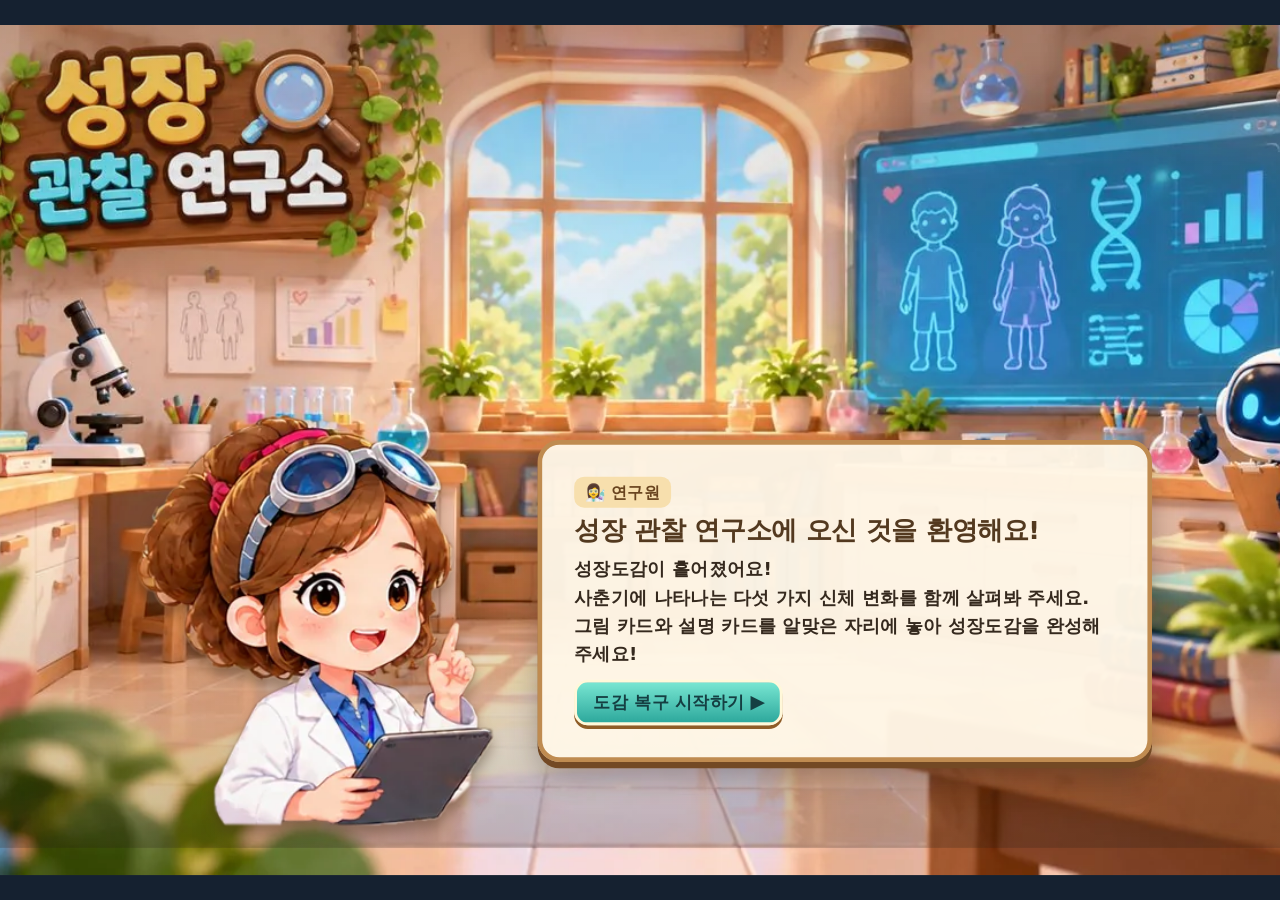
==== commit f98599b8: "Add files via upload" ====
--- a/area1/index.html
+++ b/area1/index.html
@@ -14,6 +14,12 @@
 .intro-copy{background:#fffaf0f5;border:5px solid #bf8b50;border-radius:25px;padding:clamp(15px,2.5vw,27px);box-shadow:0 8px 0 #734924,0 16px 34px #2c211e55;position:relative}
 .intro-copy:before{content:'';position:absolute;top:40%;left:-21px;border-right:20px solid #bf8b50;border-top:14px solid transparent;border-bottom:14px solid transparent}
 .intro-copy .who{display:inline-block;color:#69441f;background:#f7dfad;border-radius:11px;padding:5px 12px;font-size:clamp(14px,1.5vw,18px);font-weight:950}
+\n/* 4구역 공통 첫 설명창 텍스트 규격 (연구소 내부 문서) */
+.intro-copy{font-family:'Malgun Gothic','Apple SD Gothic Neo',sans-serif!important;padding:clamp(12px,2.2vh,23px)!important}
+.intro-copy h2{font-size:clamp(19px,2.25vw,28px)!important;line-height:1.32!important;margin:7px 0 9px!important;font-weight:800!important}
+.intro-copy p{font-size:clamp(15px,1.75vw,20px)!important;line-height:1.55!important;font-weight:600!important;margin:6px 0 12px!important}
+.intro-copy .btn,.intro-copy button{font-family:inherit!important;font-size:clamp(15px,1.7vw,19px)!important;min-height:42px!important;padding:9px 18px!important}
+
 .intro-copy h2{margin:9px 0;color:#53391f;font-size:clamp(19px,2.5vw,30px);line-height:1.3}
 .intro-copy p{margin:8px 0 14px;line-height:1.65;font-size:clamp(14px,1.8vw,19px);font-weight:720}
 .intro-copy .btn{background:linear-gradient(#78e6d2,#2da89c);color:#153f42;border-color:#fff8d9;padding:12px 28px;font-size:clamp(16px,2vw,20px)}
@@ -65,7 +71,19 @@
 .drop.picture{top:17.64777%!important;height:33.05695%!important;}
 .drop.description{top:54.02186%!important;height:22.27733%!important;}
 </style>
-</head><body><div class="scene intro-active"><div class="shell"><header class="top"><h1>🔬 성장 관찰 연구소 · 성장 도감 복구하기</h1><span class="count" id="count">복구한 도감 0 / 5</span></header><section class="intro-screen" id="start" aria-label="성장 관찰 연구소 안내"><div class="intro-dialog"><div class="intro-person"><img src="[data-uri]" alt="성장 관찰 연구소의 안내 연구원"></div><div class="intro-copy"><span class="who">👩‍🔬 연구원</span><h2>성장 관찰 연구소에 오신 것을 환영해요!</h2><p>성장도감이 흩어졌어요!<br>사춘기에 나타나는 <b>다섯 가지 신체 변화</b>를 함께 살펴봐 주세요.<br>그림 카드와 설명 카드를 알맞은 자리에 놓아 성장도감을 완성해 주세요!</p><button class="btn" id="begin" type="button">도감 복구 시작하기 ▶</button></div></div></section><main id="game" class="hidden"><div class="note">🧪 그림 카드와 설명 카드를 <b>각각</b> 맞는 칸에 넣어 주세요. 카드를 누르고 빈칸을 눌러도 됩니다. 가로로 넓은 도감은 옆으로 움직여 볼 수 있어요.</div><div class="board-scroll"><div class="board" id="board"></div></div><section class="dock"><div class="dockhead"><span>🃏 연구 자료 카드 보관함</span><button class="toggle" id="switch" type="button">설명 카드 보기 →</button></div><div class="cards" id="cards"></div></section><div class="feedback" id="feedback" role="status">그림 카드를 선택해 알맞은 칸에 넣어 주세요.</div><div class="buttons"><button class="btn" type="button" id="finish" disabled>미션 완료 ✓</button></div></main><section class="finish hidden" id="end"><h2>🎉 성장 도감 복구 완료!</h2><p>사춘기의 다양한 신체 변화를 알아봤어요.<br>다음 미션에서는 사람마다 성장하는 시기와 속도가 다르다는 사실을 관찰해요.</p><button class="btn" id="restart">🚀 미션 2로 이동하기 ▶</button></section><section class="time-zone hidden" id="time"><h2>⏳ 미션 2 · 성장 타임머신</h2><p>세 친구가 서로 다른 시기와 속도로 성장하는 모습을 관찰해 보세요.</p><strong class="time-age" id="timeAge">10세</strong><div class="time-stage"><div class="time-person"><span class="time-shape" id="timeP1">🧒🏻</span><b>하늘</b></div><div class="time-person"><span class="time-shape" id="timeP2">👧🏻</span><b>서윤</b></div><div class="time-person"><span class="time-shape" id="timeP3">🧑🏻</span><b>도윤</b></div></div><div class="time-actions"><button class="btn" type="button" id="timePlay">▶ 성장 관찰 시작!</button><button class="btn alt" type="button" id="timeAgain">↻ 다시 관찰하기</button></div><div class="time-question hidden" id="timeQuestion"><h3>🔍 세 친구의 성장을 통해 알 수 있는 사실은?</h3><button data-answer="0">① 누구나 같은 시기에 같은 속도로 성장해요.</button><button data-answer="1">② 성장하는 시기와 속도는 사람마다 달라요.</button><button data-answer="0">③ 키가 큰 친구는 언제나 가장 빨리 성장해요.</button></div><p id="timeResult" role="status"></p></section><div class="foot">이 파일은 미션 1 기능·그래픽 통합 테스트입니다. 성장 타임머신은 아직 연결되지 않았습니다.</div></div></div><div class="modalwrap hidden" id="modal" role="dialog" aria-modal="true" aria-labelledby="modalTitle"><div class="modal"><h2 id="modalTitle"></h2><img id="modalImage" alt="사춘기 변화 그림"><p id="modalText"></p><button class="btn" type="button" id="close">확인하고 계속하기 →</button></div></div><script>
+
+<style id="tablet-common-frame">
+html,body{margin:0!important;width:100%!important;height:100%!important;overflow:hidden!important;background:#152130!important;overscroll-behavior:none!important}
+#tablet-screen-host{position:fixed;inset:0;display:flex;justify-content:center;align-items:center;overflow:hidden;background:#152130}
+#tablet-virtual-screen{position:relative;flex:none;box-sizing:border-box;width:1400px;height:930px;overflow:hidden;transform-origin:top left;background:#192536}
+#tablet-virtual-screen>.scene,#tablet-virtual-screen>.app,#tablet-virtual-screen>.game,#tablet-virtual-screen>main{width:100%!important;height:100%!important;max-height:100%!important;min-height:0!important;max-width:none!important;margin:0!important}
+#tablet-virtual-screen>.scene{overflow:hidden!important}
+#tablet-virtual-screen>.app{min-height:0!important;overflow:hidden!important}
+#tablet-virtual-screen>.game{min-height:0!important;max-height:100%!important}
+#tablet-virtual-screen>main{display:flex!important;align-items:center!important;justify-content:center!important}
+#tablet-virtual-screen .bank{width:100%!important;max-height:100%!important}
+#tablet-virtual-screen .officialBankReward{max-height:96%!important}
+</style></head><body><div class="scene intro-active"><div class="shell"><header class="top"><h1>🔬 성장 관찰 연구소 · 성장 도감 복구하기</h1><span class="count" id="count">복구한 도감 0 / 5</span></header><section class="intro-screen" id="start" aria-label="성장 관찰 연구소 안내"><div class="intro-dialog"><div class="intro-person"><img src="[data-uri]" alt="성장 관찰 연구소의 안내 연구원"></div><div class="intro-copy"><span class="who">👩‍🔬 연구원</span><h2>성장 관찰 연구소에 오신 것을 환영해요!</h2><p>성장도감이 흩어졌어요!<br>사춘기에 나타나는 <b>다섯 가지 신체 변화</b>를 함께 살펴봐 주세요.<br>그림 카드와 설명 카드를 알맞은 자리에 놓아 성장도감을 완성해 주세요!</p><button class="btn" id="begin" type="button">도감 복구 시작하기 ▶</button></div></div></section><main id="game" class="hidden"><div class="note">🧪 그림 카드와 설명 카드를 <b>각각</b> 맞는 칸에 넣어 주세요. 카드를 누르고 빈칸을 눌러도 됩니다. 가로로 넓은 도감은 옆으로 움직여 볼 수 있어요.</div><div class="board-scroll"><div class="board" id="board"></div></div><section class="dock"><div class="dockhead"><span>🃏 연구 자료 카드 보관함</span><button class="toggle" id="switch" type="button">설명 카드 보기 →</button></div><div class="cards" id="cards"></div></section><div class="feedback" id="feedback" role="status">그림 카드를 선택해 알맞은 칸에 넣어 주세요.</div><div class="buttons"><button class="btn" type="button" id="finish" disabled>미션 완료 ✓</button></div></main><section class="finish hidden" id="end"><h2>🎉 성장 도감 복구 완료!</h2><p>사춘기의 다양한 신체 변화를 알아봤어요.<br>다음 미션에서는 사람마다 성장하는 시기와 속도가 다르다는 사실을 관찰해요.</p><button class="btn" id="restart">🚀 미션 2로 이동하기 ▶</button></section><section class="time-zone hidden" id="time"><h2>⏳ 미션 2 · 성장 타임머신</h2><p>세 친구가 서로 다른 시기와 속도로 성장하는 모습을 관찰해 보세요.</p><strong class="time-age" id="timeAge">10세</strong><div class="time-stage"><div class="time-person"><span class="time-shape" id="timeP1">🧒🏻</span><b>하늘</b></div><div class="time-person"><span class="time-shape" id="timeP2">👧🏻</span><b>서윤</b></div><div class="time-person"><span class="time-shape" id="timeP3">🧑🏻</span><b>도윤</b></div></div><div class="time-actions"><button class="btn" type="button" id="timePlay">▶ 성장 관찰 시작!</button><button class="btn alt" type="button" id="timeAgain">↻ 다시 관찰하기</button></div><div class="time-question hidden" id="timeQuestion"><h3>🔍 세 친구의 성장을 통해 알 수 있는 사실은?</h3><button data-answer="0">① 누구나 같은 시기에 같은 속도로 성장해요.</button><button data-answer="1">② 성장하는 시기와 속도는 사람마다 달라요.</button><button data-answer="0">③ 키가 큰 친구는 언제나 가장 빨리 성장해요.</button></div><p id="timeResult" role="status"></p></section><div class="foot">이 파일은 미션 1 기능·그래픽 통합 테스트입니다. 성장 타임머신은 아직 연결되지 않았습니다.</div></div></div><div class="modalwrap hidden" id="modal" role="dialog" aria-modal="true" aria-labelledby="modalTitle"><div class="modal"><h2 id="modalTitle"></h2><img id="modalImage" alt="사춘기 변화 그림"><p id="modalText"></p><button class="btn" type="button" id="close">확인하고 계속하기 →</button></div></div><script>
 (()=>{const data=[{id:'height',name:'키와 몸무게 변화',short:'사춘기에는 키와 몸무게가 증가할 수 있어요.',detail:'사춘기에는 키와 몸무게가 빠르게 증가할 수 있어요.'},{id:'skin',name:'땀과 피지 분비 증가',short:'땀과 피지 분비가 활발해져 여드름이 생길 수 있어요.',detail:'사춘기에는 땀과 피지 분비가 활발해져 여드름이 생기기도 해요.'},{id:'voice',name:'목소리 변화',short:'사춘기에는 목소리가 굵어지는 변성기가 나타날 수 있어요.',detail:'사춘기에는 목소리가 굵어지는 변화가 나타날 수 있어요.'},{id:'hair',name:'음모와 겨드랑이 털',short:'생식기 주변과 겨드랑이에 털이 날 수 있어요.',detail:'사춘기에는 생식기 주변과 겨드랑이에 털이 자랄 수 있어요.'},{id:'chest',name:'유방과 골반 발달',short:'유방이 발달하고 골반이 커질 수 있어요.',detail:'사춘기에는 유방이 발달하고 골반이 커지는 등의 변화가 나타날 수 있어요.'}];const pics=['[data-uri]','[data-uri]','[data-uri]','[data-uri]','[data-uri]'];const $=id=>document.getElementById(id),board=$('board'),bank=$('cards');let placed={},done=new Set(),mode='picture',chosen=null,locked=false,drag=null;data.forEach(d=>placed[d.id]={picture:false,description:false});const xs=[4.3,23.5,42.6,61.7,80.9],w=14.5;
 const shuffleIds=ids=>{
   const a=[...ids];
@@ -184,4 +202,26 @@
   }, true);
 })();
 </script>
-</body></html>+
+<script id="tablet-common-frame-js">(function(){
+const BASE_W=1400,BASE_H=930;
+function install(){
+ if(document.getElementById('tablet-screen-host'))return;
+ const host=document.createElement('div');host.id='tablet-screen-host';
+ const virtual=document.createElement('div');virtual.id='tablet-virtual-screen';
+ const movable=[...document.body.children].filter(el=>!['SCRIPT','STYLE'].includes(el.tagName));
+ for(const el of movable)virtual.appendChild(el);
+ host.appendChild(virtual);document.body.insertBefore(host,document.body.firstChild);
+ const fit=()=>{
+   const w=document.documentElement.clientWidth||window.innerWidth;
+   const h=window.visualViewport?.height||window.innerHeight;
+   const scale=Math.min(w/BASE_W,h/BASE_H);
+   virtual.style.transform=`scale(${scale})`;
+   virtual.style.marginRight=`${(scale-1)*BASE_W}px`;
+   virtual.style.marginBottom=`${(scale-1)*BASE_H}px`;
+ };
+ fit();window.addEventListener('resize',fit,{passive:true});
+ if(window.visualViewport)window.visualViewport.addEventListener('resize',fit,{passive:true});
+}
+if(document.readyState==='loading')document.addEventListener('DOMContentLoaded',install,{once:true});else install();
+})();</script></body></html>
